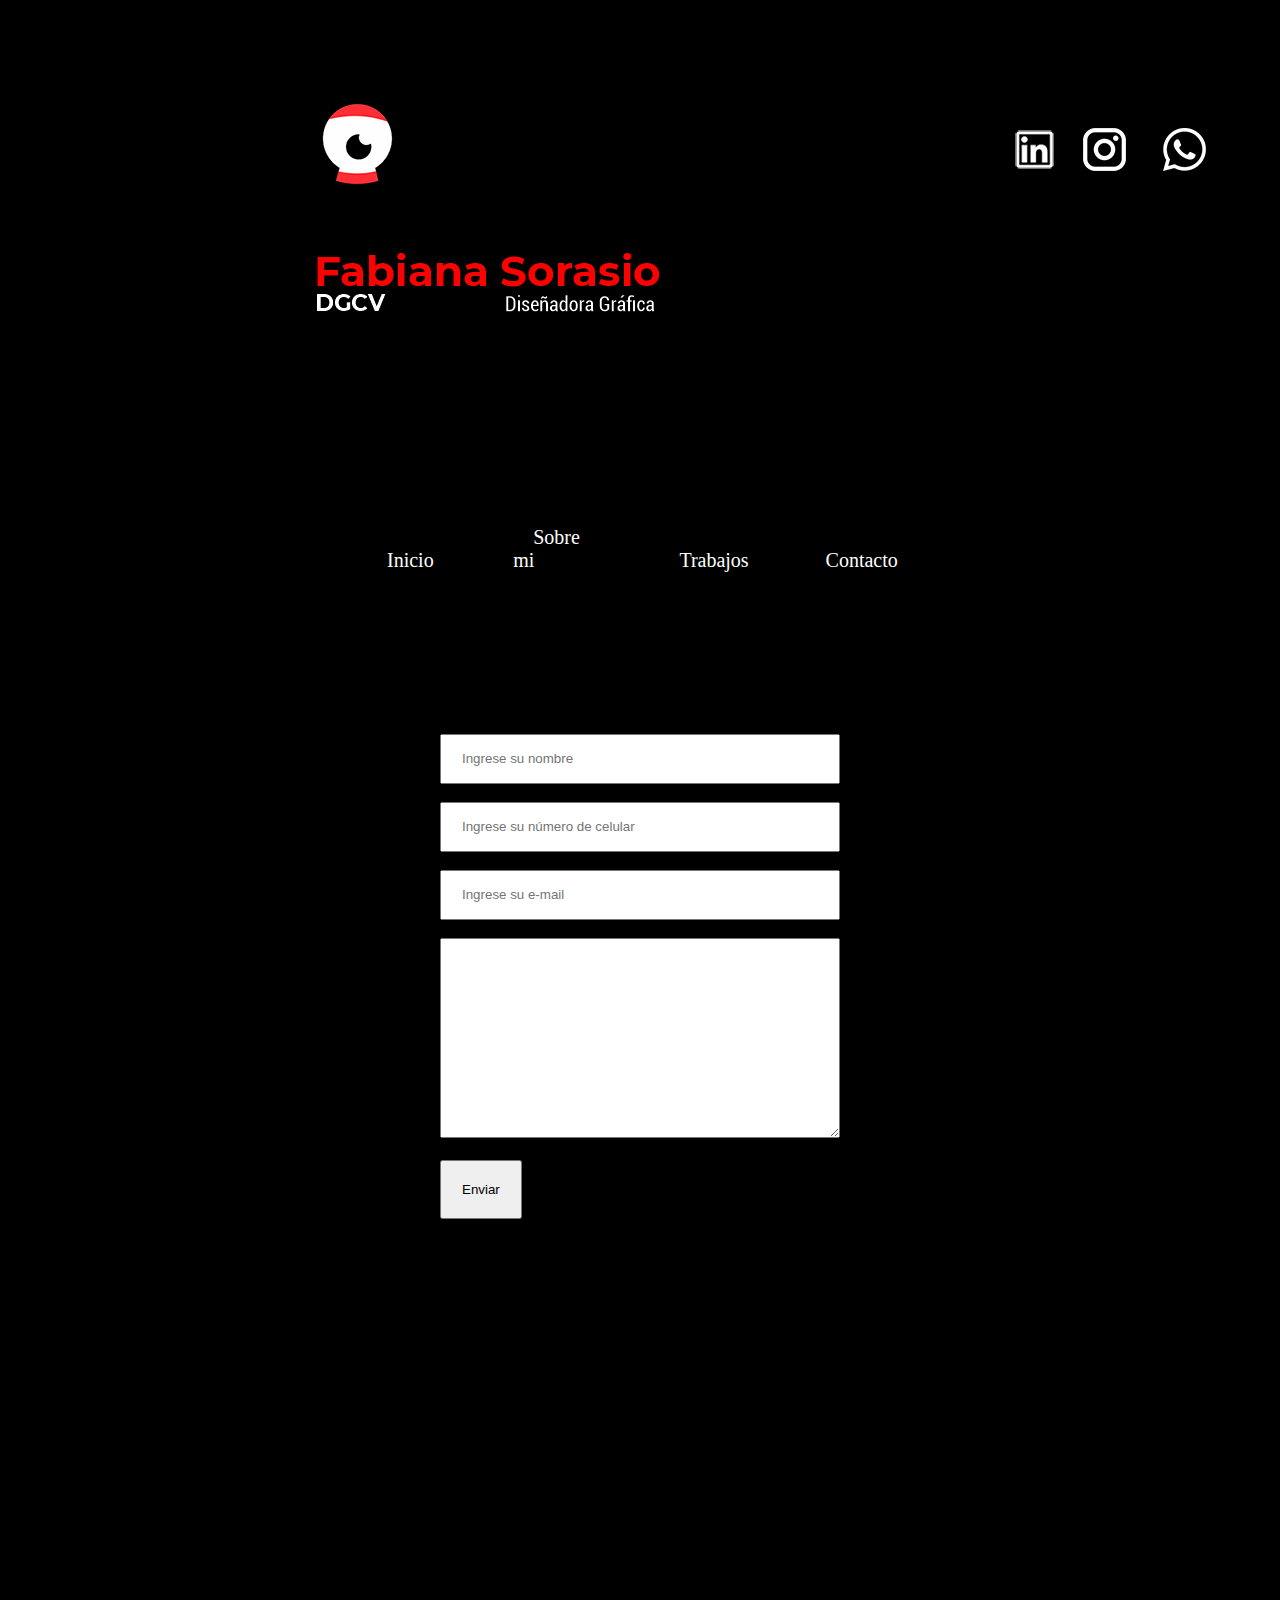
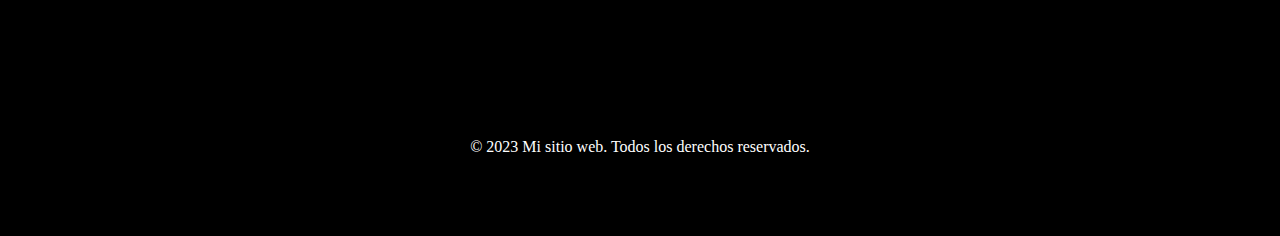
==== contactame.html @ a24e716a "Estoy registrando mi index.html" ====
<!DOCTYPE html>
<html lang="en">
<head>
    <meta charset="UTF-8">
    <meta http-equiv="X-UA-Compatible" content="IE=edge">
    <meta name="viewport" content="width=device-width, initial-scale=1.0">
    <title>Contactame</title>
    <link rel="stylesheet" href="styless.css"/>
</head>
<body>
    <header>
       <img src="images/Iso.png" alt="Isologotipo" style="float: left;">
       
       <div 
       class="nombredg">
       <img src="images/Nombre solo.png" alt="nombredg" style="display: block; margin: 0 auto;">
       </div>
   
       <div class="ContRRSS">
       <div class="caja_wt"> 
           <a href="https://wa.link/hqs57b/"> <img src="images/WhatsApp.png" alt="WhatsApp"> </a>
       </div>
       
       <div class="caja_ig"> 
           <a href="https://www.instagram.com/fsorasiodgcv/">  <img src="images/Instagram.png" alt="Instagram"> </a>
       </div>
     
         <div class="caja_lk"> 
           <a href="https://www.linkedin.com/in/fabiana-sorasio/">  <img src="images/LinkedIn.png" alt="Linkedin"> </a>
       </div>
       </div>
   
       <br>
       <br>
       <br>
    
      <div class="navContainer">
         <nav>
             <ul>
                 <li><a href="index.html">Inicio</a></li>
                 <li><a href="quien soy.html">Sobre mi</a></li>
                 <li><a href="portfolio.html">Trabajos</a></li>
                 <li><a href="contactame.html">Contacto</a></li>
             </ul>
         </nav>
      </div>
      
     </header>

<main>
    <div class="formulario">
    <form action="Gracias por tu consulta.html" method="POST" enctype="application/x-www-form-urlencoded"> 
    <input type="text" name="nombres" id= "nombre" placeholder= "Ingrese su nombre" required>
    <br>
    <br> 
    <input type="tel" name="celular" id="celular" placeholder="Ingrese su número de celular" required>
    <br>
    <br>
     <input type="email" name="email" id="email" placeholder="Ingrese su e-mail" required>
     <br>
     <br> 
     <textarea id="consulta" name="consulta" placeholder="Ingrese su consulta" required>
    </textarea>
     </textarea>
     <br>
     <br> 
     <button type="submit">Enviar
     </button> 
    <font> <source><link rel="preconnect" href="https://fonts.googleapis.com">
        <link rel="preconnect" href="https://fonts.gstatic.com" crossorigin>
        <link href="https://fonts.googleapis.com/css2?family=Montserrat:wght@500&display=swap" rel="stylesheet">
    </font>
    </form>
    </div>
    
</main>
<br>
<br>
<br>
<br>
<br>
<br>
<br> 
<br>
<br>
<br>
<br>
<br>
<br>
<br>
<footer> 
    <p>© 2023 Mi sitio web. Todos los derechos reservados.
    </p> 
</footer>


</body>
</html>
---- styless.css ----
*{margin: 0;
padding:0;
box-sizing: border-box;
}

body {width: 65%;
margin:auto;
}

.navContainer {
width: 100%;
height: 20px;
font-size: 20px;
text-decoration: none;
display: block flex;
}

li {
display: inline-block;
margin: 0 10px;
width: 20%;
height: 20px;
justify-content: center;
align-items: center;
} 

h1{
text-align: center;
}

body{
background-color:rgb(0, 0, 0);
}

nav a{
color: white;
}

/* ul { */
    /* display: inline-flex; */
    /* list-style: lower-roman; */
    /* margin: 10px; */
    /* padding: 0; */
  /* } */
/*  */
  
/* li { */
    /* display: inline-block; */
    /* margin: 0 auto; */
  /* } */
/*  */
/* .navContainer{ height: 100%; */
                /* display: flex;  */
                /* justify-content: center ;  */
                /* align-items: center; */
  /* } */
/*  */
a {
text-decoration: none;
}

*{color: white;}

main h1{
font-family: 'Montserrat', sans-serif;
}

.nombredg {
  style="padding-top: 50px";
}

*{
padding: 20px; 
}

.formulario { display: flex; justify-content: center; align-items: center; height: 100vh; text-decoration: black;
}

.caja_wt{
  height: 30px;
  width: 30px;
  position:absolute; top: 80px; right: 80px;
}
.caja_ig{
  height: 30px;
  width: 30px;
  position: absolute; top: 80px; right: 160px;
}
.caja_lk{
  height: 30px;
  width: 30px;
  position: absolute; top: 80px; right: 230px;
}

p{
  text-align: center;
}

.formulario button{ color: black; font-style: bold;
}

.formulario textarea{
width: 100%;
height: 200px;
}

.formulario input{
  width: 400px;
  height: 50px;
}

.iso{
  width: 30%;
}

.nombredg {
  width: 30%;
}

@media (min-width:320px) {

  .iso{ width:50%;
  padding: 5 px}

  .nombredg{ width:50;
    padding: 5 px}

  .isologotipo div{
  display: flex;
  flex-flow: row wrap;
  gap: 5px;
  justify-content: space-between;
  align-items: center;
  padding: 5px;
  }
  
  .ContRRSS div{
    display: flex;
    flex-flow: row wrap;
    gap: 10px;
    justify-content: center;
    align-items: center;
    padding: 5px;
    }
  
  
  .navContainer div{
  width: 50%;
  display: flex;
  flex-flow: column wrap;
  gap: 10px;
  justify-content: flex-end;
  align-items: center;

    }
  }


@media (min-width:480px) {

  .isologotipo div{
  display: flex;
  flex-flow: row wrap;
  gap: 5px;
  justify-content: space-between;
  align-items: center;
  padding: 5px;
  }
  
  .ContRRSS div{
  display: flex;
  flex-flow: row wrap;
  gap: 10px;
  justify-content: center;
  align-items: center;
  padding: 5px;
  }
  
  
  .navContainer div{
  width: 50%;
  display: flex;
  flex-flow: column wrap;
  gap: 10px;
  justify-content: flex-end;
  align-items: center;
  }
  }
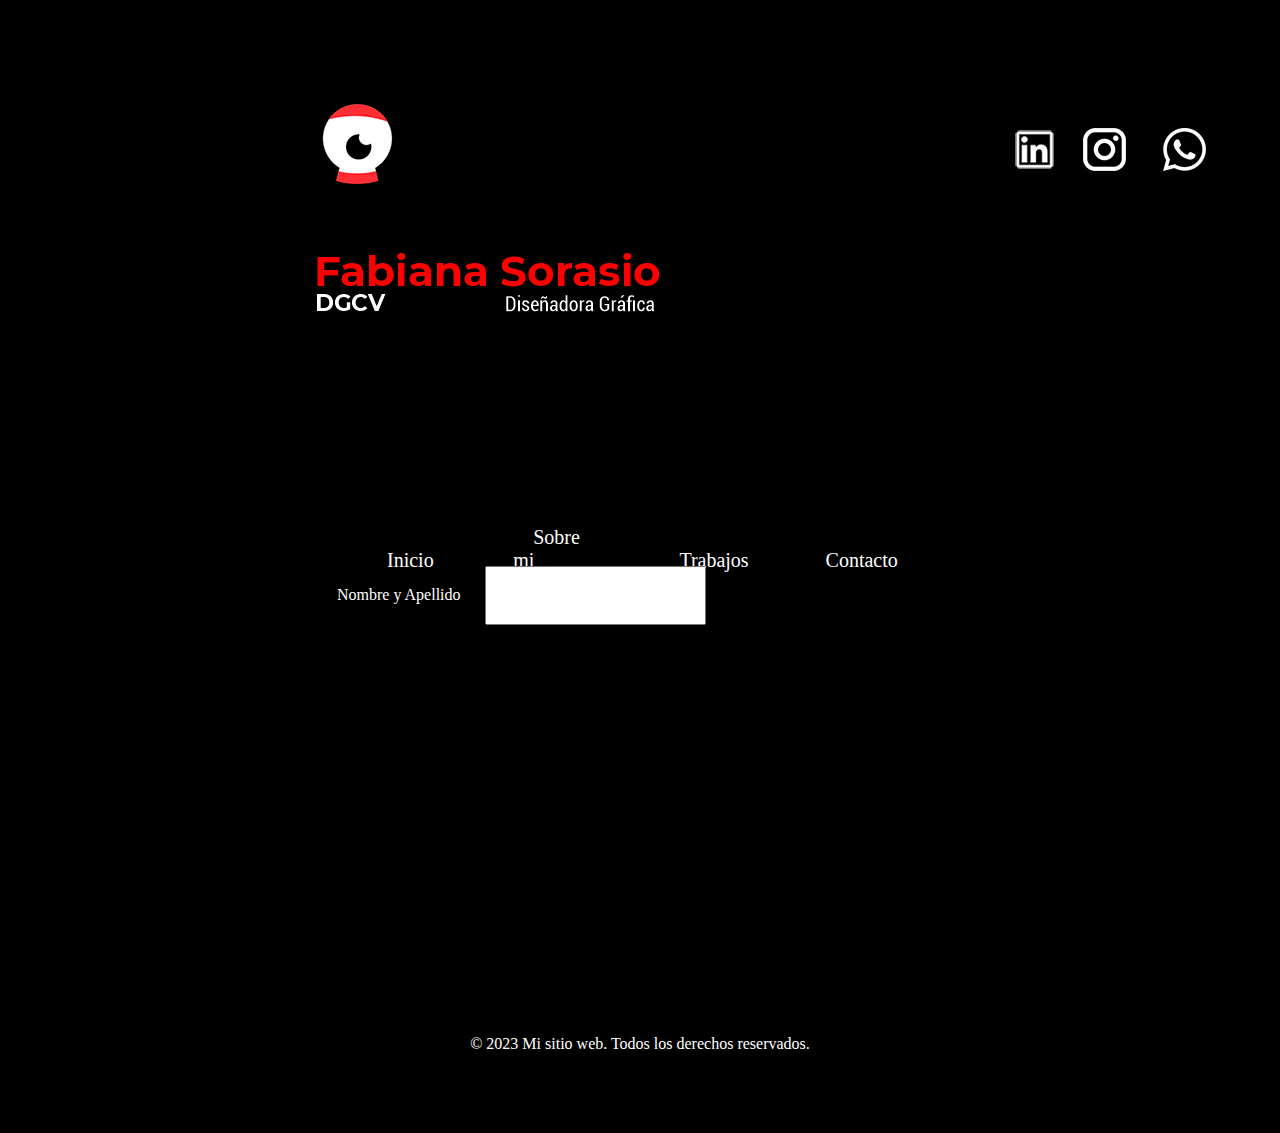
==== commit 18a6710a: "cambios en el formulario de contacto" ====
--- a/contactame.html
+++ b/contactame.html
@@ -5,6 +5,8 @@
     <meta http-equiv="X-UA-Compatible" content="IE=edge">
     <meta name="viewport" content="width=device-width, initial-scale=1.0">
     <title>Contactame</title>
+    <link href="https://cdn.jsdelivr.net/npm/bootstrap@5.0.2/dist/css/bootstrap.min.css" rel="stylesheet" integrity="sha384-EVSTQN3/azprG1Anm3QDgpJLIm9Nao0Yz1ztcQTwFspd3yD65VohhpuuCOmLASjC" crossorigin="anonymous">
+    <script src="https://cdn.jsdelivr.net/npm/bootstrap@5.0.2/dist/js/bootstrap.bundle.min.js" integrity="sha384-MrcW6ZMFYlzcLA8Nl+NtUVF0sA7MsXsP1UyJoMp4YLEuNSfAP+JcXn/tWtIaxVXM" crossorigin="anonymous"></script>
     <link rel="stylesheet" href="styless.css"/>
 </head>
 <body>
@@ -48,24 +50,14 @@
      </header>
 
 <main>
-    <div class="formulario">
+    <form>
+    <div class="nombre">
     <form action="Gracias por tu consulta.html" method="POST" enctype="application/x-www-form-urlencoded"> 
-    <input type="text" name="nombres" id= "nombre" placeholder= "Ingrese su nombre" required>
-    <br>
-    <br> 
-    <input type="tel" name="celular" id="celular" placeholder="Ingrese su número de celular" required>
-    <br>
-    <br>
-     <input type="email" name="email" id="email" placeholder="Ingrese su e-mail" required>
-     <br>
-     <br> 
-     <textarea id="consulta" name="consulta" placeholder="Ingrese su consulta" required>
-    </textarea>
-     </textarea>
-     <br>
-     <br> 
-     <button type="submit">Enviar
-     </button> 
+    <label for="exampleInputEmail1" class="form-label">Nombre y Apellido</label>
+    <input type="nombres" class="form-control" id="nombre" aria-describedby="Nombre y Apellido">
+    <div id="emailHelp" class="form-text"></div>
+    </form>
+
     <font> <source><link rel="preconnect" href="https://fonts.googleapis.com">
         <link rel="preconnect" href="https://fonts.gstatic.com" crossorigin>
         <link href="https://fonts.googleapis.com/css2?family=Montserrat:wght@500&display=swap" rel="stylesheet">
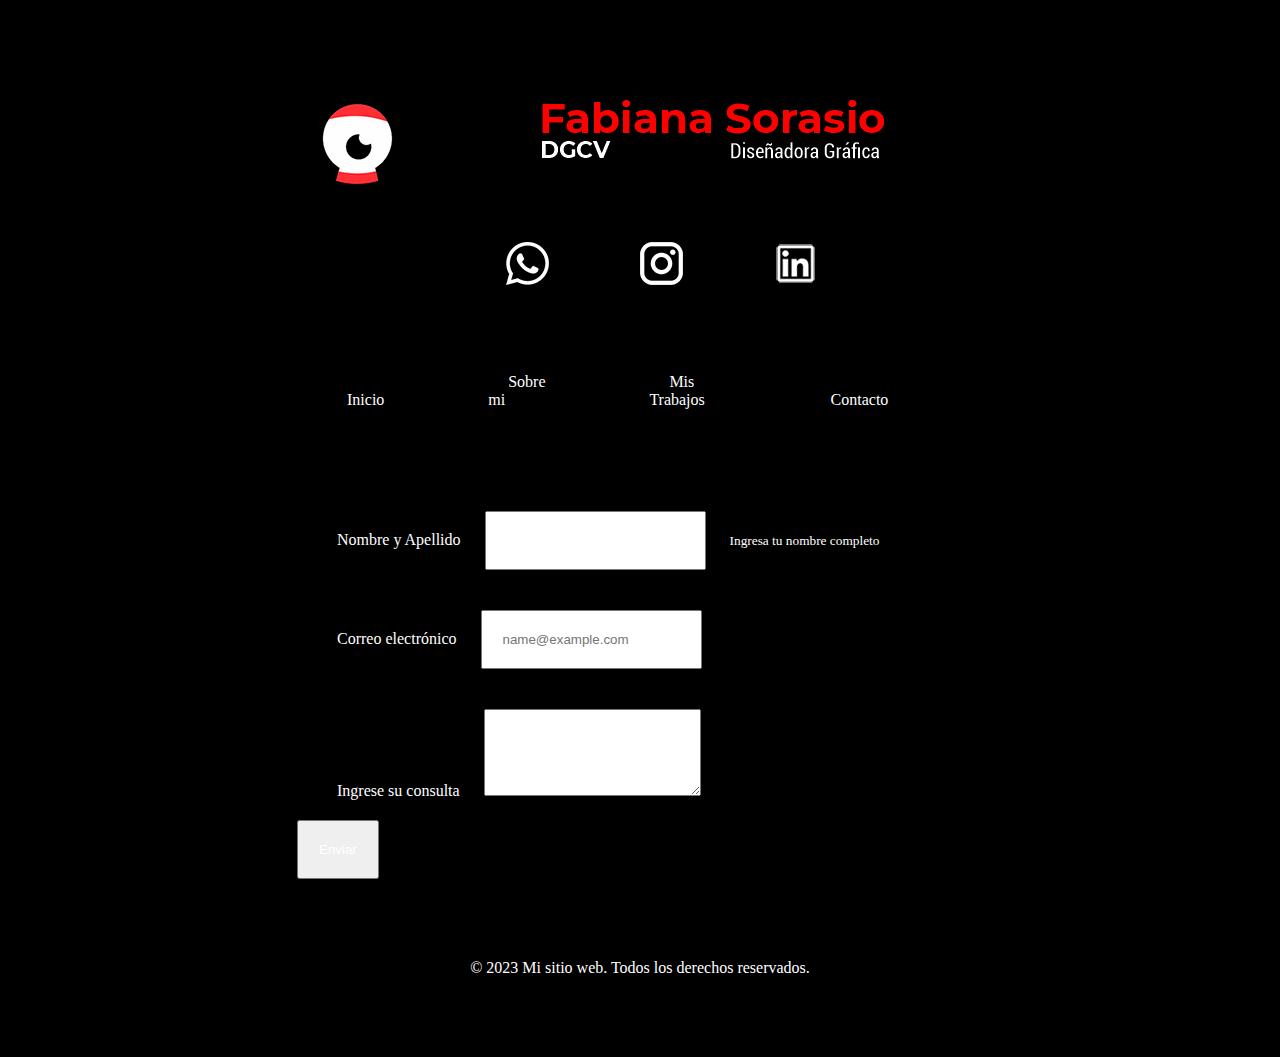
==== commit 70a2a6cf: "Hice cambios de la corrección primer preeentrega y analizo cambios en css: flex box en nav de redes " ====
--- a/contactame.html
+++ b/contactame.html
@@ -4,87 +4,71 @@
     <meta charset="UTF-8">
     <meta http-equiv="X-UA-Compatible" content="IE=edge">
     <meta name="viewport" content="width=device-width, initial-scale=1.0">
-    <title>Contactame</title>
+    <title>Contacto</title>
+    <link rel="preconnect" href="https://fonts.googleapis.com">
+    <link rel="preconnect" href="https://fonts.gstatic.com" crossorigin>
+    <link href="https://fonts.googleapis.com/css2?family=Montserrat:wght@500&display=swap" rel="stylesheet">
     <link href="https://cdn.jsdelivr.net/npm/bootstrap@5.0.2/dist/css/bootstrap.min.css" rel="stylesheet" integrity="sha384-EVSTQN3/azprG1Anm3QDgpJLIm9Nao0Yz1ztcQTwFspd3yD65VohhpuuCOmLASjC" crossorigin="anonymous">
     <script src="https://cdn.jsdelivr.net/npm/bootstrap@5.0.2/dist/js/bootstrap.bundle.min.js" integrity="sha384-MrcW6ZMFYlzcLA8Nl+NtUVF0sA7MsXsP1UyJoMp4YLEuNSfAP+JcXn/tWtIaxVXM" crossorigin="anonymous"></script>
     <link rel="stylesheet" href="styless.css"/>
 </head>
 <body>
     <header>
-       <img src="images/Iso.png" alt="Isologotipo" style="float: left;">
-       
-       <div 
-       class="nombredg">
-       <img src="images/Nombre solo.png" alt="nombredg" style="display: block; margin: 0 auto;">
-       </div>
-   
-       <div class="ContRRSS">
-       <div class="caja_wt"> 
-           <a href="https://wa.link/hqs57b/"> <img src="images/WhatsApp.png" alt="WhatsApp"> </a>
-       </div>
-       
-       <div class="caja_ig"> 
-           <a href="https://www.instagram.com/fsorasiodgcv/">  <img src="images/Instagram.png" alt="Instagram"> </a>
-       </div>
-     
-         <div class="caja_lk"> 
-           <a href="https://www.linkedin.com/in/fabiana-sorasio/">  <img src="images/LinkedIn.png" alt="Linkedin"> </a>
-       </div>
-       </div>
-   
-       <br>
-       <br>
-       <br>
+        <img src="images/Iso.png" alt="Isologotipo" style="float: left;"> 
+        <div class="nombredg">
+            <img src="images/Nombre solo.png" alt="nombredg" style="display: block; margin: 0 auto;">
+        </div>
+        <aside>
+        <nav="redes-sociales">
+            <a href="https://wa.link/hqs57b/"> <img src="images/WhatsApp.png" alt="WhatsApp"> </a>
+            <a href="https://www.instagram.com/fsorasiodgcv/">  <img src="images/Instagram.png" alt="Instagram"> </a>
+            <a href="https://www.linkedin.com/in/fabiana-sorasio/">  <img src="images/LinkedIn.png" alt="Linkedin"> </a>
+        </nav>
+        </aside>
+    <!-- <nav class="menu-principal">
+        <ul>
+            <li><a href="index.html">Inicio</a></li>
+            <li><a href="quien soy.html">Sobre mi</a></li>
+            <li><a href="portfolio.html">Trabajos</a></li>
+            <li><a href="contactame.html">Contacto</a></li>
+        </ul>
+    </nav> -->
     
-      <div class="navContainer">
-         <nav>
-             <ul>
-                 <li><a href="index.html">Inicio</a></li>
-                 <li><a href="quien soy.html">Sobre mi</a></li>
-                 <li><a href="portfolio.html">Trabajos</a></li>
-                 <li><a href="contactame.html">Contacto</a></li>
-             </ul>
-         </nav>
-      </div>
-      
-     </header>
-
-<main>
-    <form>
-    <div class="nombre">
-    <form action="Gracias por tu consulta.html" method="POST" enctype="application/x-www-form-urlencoded"> 
-    <label for="exampleInputEmail1" class="form-label">Nombre y Apellido</label>
-    <input type="nombres" class="form-control" id="nombre" aria-describedby="Nombre y Apellido">
-    <div id="emailHelp" class="form-text"></div>
+    <ul class="nav justify-content-center">
+        <li class="Inicio">
+          <a class="nav-link" href="index.html">Inicio</a>
+        </li>
+        <li class="Sobre mi">
+          <a class="nav-link" href="quien soy.html">Sobre mi</a>
+        </li>
+        <li class="Mis Trabajos">
+          <a class="nav-link" href="portfolio.html">Mis Trabajos</a>
+        </li>
+        <li class="Contacto">
+        <a class="nav-link" href="contactame.html">Contacto</a>
+        </li>
+    </ul>
+    </header>
+    <main>
+    <form action="procesar.php" method="post">
+        <div class="nombre">
+            <label for="nombre" class="form-label">Nombre y Apellido</label>
+            <input type="nombres" class="form-control" id="nombre" name="nombres" aria-describedby="nombre_help">
+            <small id="nombre_help" class="form-text">Ingresa tu nombre completo</small>
+        </div>
+        <div class="correo electrónico">
+            <label for="email" class="form-label">Correo electrónico</label>
+            <input type="email" class="form-control" id="email" name="email" placeholder="name@example.com">
+        </div>
+        <div class="consulta">
+            <label for="consulta" class="form-label">Ingrese su consulta</label>
+            <textarea class="form-control" id="consulta" name="consulta" rows="3"></textarea>
+        </div>
+        <button type="submit" class="btn btn-primary">Enviar</button>
     </form>
-
-    <font> <source><link rel="preconnect" href="https://fonts.googleapis.com">
-        <link rel="preconnect" href="https://fonts.gstatic.com" crossorigin>
-        <link href="https://fonts.googleapis.com/css2?family=Montserrat:wght@500&display=swap" rel="stylesheet">
-    </font>
-    </form>
-    </div>
-    
-</main>
-<br>
-<br>
-<br>
-<br>
-<br>
-<br>
-<br> 
-<br>
-<br>
-<br>
-<br>
-<br>
-<br>
-<br>
-<footer> 
-    <p>© 2023 Mi sitio web. Todos los derechos reservados.
-    </p> 
-</footer>
-
-
+    </main>
+    <footer> 
+    <p>© 2023 Mi sitio web. Todos los derechos reservados.</p> 
+    </footer>
 </body>
 </html>--- a/styless.css
+++ b/styless.css
@@ -7,12 +7,14 @@
 margin:auto;
 }
 
-.navContainer {
+.menu-principal {
 width: 100%;
 height: 20px;
 font-size: 20px;
 text-decoration: none;
-display: block flex;
+display: flex;
+justify-content: center;
+align-self: center;
 }
 
 li {
@@ -32,51 +34,43 @@
 background-color:rgb(0, 0, 0);
 }
 
+.redes-sociales{
+display: flex;
+gap: 10px;
+flex-direction: row;
+flex-wrap: nowrap;
+justify-content: flex-end;
+align-items: flex-end;
+margin-top: 20px;
+}
+
 nav a{
 color: white;
 }
 
-/* ul { */
-    /* display: inline-flex; */
-    /* list-style: lower-roman; */
-    /* margin: 10px; */
-    /* padding: 0; */
-  /* } */
-/*  */
-  
-/* li { */
-    /* display: inline-block; */
-    /* margin: 0 auto; */
-  /* } */
-/*  */
-/* .navContainer{ height: 100%; */
-                /* display: flex;  */
-                /* justify-content: center ;  */
-                /* align-items: center; */
-  /* } */
-/*  */
 a {
 text-decoration: none;
 }
 
-*{color: white;}
+*{
+  color: white;}
 
 main h1{
 font-family: 'Montserrat', sans-serif;
 }
 
-.nombredg {
-  style="padding-top: 50px";
+.nombredg div{
+padding-top: 50px;
 }
 
 *{
 padding: 20px; 
 }
 
-.formulario { display: flex; justify-content: center; align-items: center; height: 100vh; text-decoration: black;
+.formulario { display: flex; justify-content: center; align-items: center; height: 50vh; text-decoration: black;
 }
 
-.caja_wt{
+/* .caja_wt{
   height: 30px;
   width: 30px;
   position:absolute; top: 80px; right: 80px;
@@ -89,8 +83,8 @@
 .caja_lk{
   height: 30px;
   width: 30px;
-  position: absolute; top: 80px; right: 230px;
-}
+  position: absolute; top: 80px; right: 230px; */
+/* } */
 
 p{
   text-align: center;
@@ -105,27 +99,55 @@
 }
 
 .formulario input{
-  width: 400px;
+  width: 200px;
   height: 50px;
 }
 
-.iso{
-  width: 30%;
+@media (max-width:320px) {
+* {
+padding: 5px;
+}
+.nombredg{ 
+width:50%;
+height: 50px;
+}
+.isologotipo{
+display: flex;
+flex-flow: row wrap;
+gap: 5px;
+justify-content: space-between;
+align-items: center;
+padding: 5px;
+}
+.redes-sociales{
+display: flex;
+flex-flow: row wrap;
+gap: 10px;
+justify-content: center;
+align-items: center;
+margin-top: 20px;
+padding: 5px;
+}
+.menu-principal{
+width: 50%;
+display: flex;
+flex-flow: column wrap;
+gap: 10px;
+justify-content: flex-end;
+align-items: center;
+}
+.h1{
+margin-top: 20px;
+}
+.aside{
+  width: 50%;
+  height: auto;
+}
 }
 
-.nombredg {
-  width: 30%;
-}
+@media (min-width:480px) {
 
-@media (min-width:320px) {
-
-  .iso{ width:50%;
-  padding: 5 px}
-
-  .nombredg{ width:50;
-    padding: 5 px}
-
-  .isologotipo div{
+  .isologotipo{
   display: flex;
   flex-flow: row wrap;
   gap: 5px;
@@ -134,40 +156,7 @@
   padding: 5px;
   }
   
-  .ContRRSS div{
-    display: flex;
-    flex-flow: row wrap;
-    gap: 10px;
-    justify-content: center;
-    align-items: center;
-    padding: 5px;
-    }
-  
-  
-  .navContainer div{
-  width: 50%;
-  display: flex;
-  flex-flow: column wrap;
-  gap: 10px;
-  justify-content: flex-end;
-  align-items: center;
-
-    }
-  }
-
-
-@media (min-width:480px) {
-
-  .isologotipo div{
-  display: flex;
-  flex-flow: row wrap;
-  gap: 5px;
-  justify-content: space-between;
-  align-items: center;
-  padding: 5px;
-  }
-  
-  .ContRRSS div{
+  .redes-sociales{
   display: flex;
   flex-flow: row wrap;
   gap: 10px;
@@ -177,7 +166,7 @@
   }
   
   
-  .navContainer div{
+  .menu-principal {
   width: 50%;
   display: flex;
   flex-flow: column wrap;
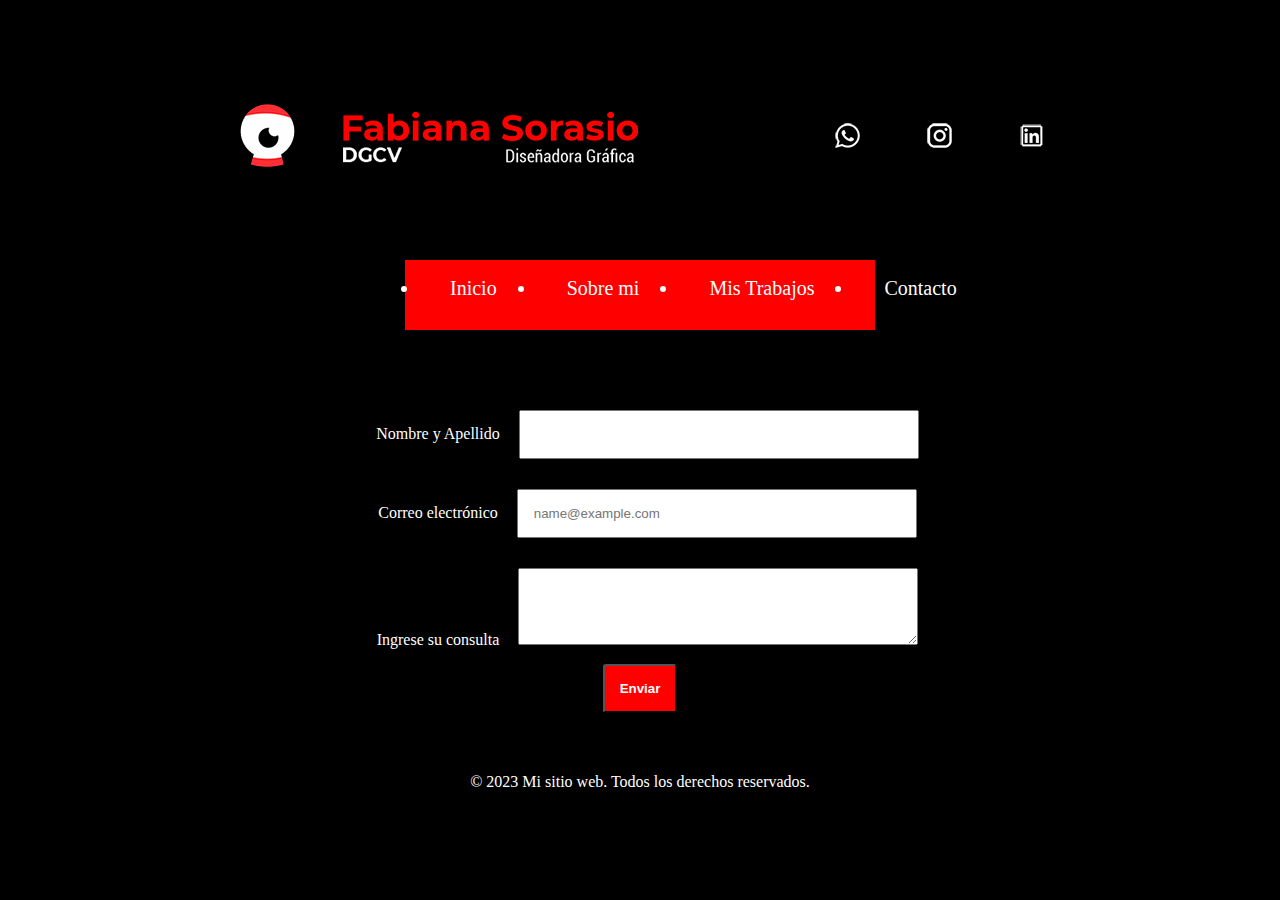
==== commit 82357da5: "cambios integrales en el index y demas paginas, falta tema responsive" ====
--- a/contactame.html
+++ b/contactame.html
@@ -14,47 +14,38 @@
 </head>
 <body>
     <header>
-        <img src="images/Iso.png" alt="Isologotipo" style="float: left;"> 
-        <div class="nombredg">
-            <img src="images/Nombre solo.png" alt="nombredg" style="display: block; margin: 0 auto;">
+        <div class="isologotipo">
+            <img src="images/Iso.png" alt="Isologotipo" style="float: left;"> 
         </div>
         <aside>
-        <nav="redes-sociales">
-            <a href="https://wa.link/hqs57b/"> <img src="images/WhatsApp.png" alt="WhatsApp"> </a>
-            <a href="https://www.instagram.com/fsorasiodgcv/">  <img src="images/Instagram.png" alt="Instagram"> </a>
-            <a href="https://www.linkedin.com/in/fabiana-sorasio/">  <img src="images/LinkedIn.png" alt="Linkedin"> </a>
-        </nav>
+            <nav="redes-sociales">
+                <a href="https://wa.link/hqs57b/"> <img src="images/WhatsApp.png" alt="WhatsApp"> </a>
+                <a href="https://www.instagram.com/fsorasiodgcv/">  <img src="images/Instagram.png" alt="Instagram"> </a>
+                <a href="https://www.linkedin.com/in/fabiana-sorasio/">  <img src="images/LinkedIn.png" alt="Linkedin"> </a>
+            </nav>
         </aside>
-    <!-- <nav class="menu-principal">
-        <ul>
-            <li><a href="index.html">Inicio</a></li>
-            <li><a href="quien soy.html">Sobre mi</a></li>
-            <li><a href="portfolio.html">Trabajos</a></li>
-            <li><a href="contactame.html">Contacto</a></li>
+    
+        <ul class="menu-principal">
+            <li class="Inicio">
+            <a class="nav-link" href="index.html">Inicio</a>
+            </li>
+            <li class="Sobre mi">
+            <a class="nav-link" href="quien soy.html">Sobre mi</a>
+            </li>
+            <li class="Mis Trabajos">
+            <a class="nav-link" href="portfolio.html">Mis Trabajos</a>
+            </li>
+            <li class="Contacto">
+            <a class="nav-link" href="contactame.html">Contacto</a>
+            </li>
         </ul>
-    </nav> -->
-    
-    <ul class="nav justify-content-center">
-        <li class="Inicio">
-          <a class="nav-link" href="index.html">Inicio</a>
-        </li>
-        <li class="Sobre mi">
-          <a class="nav-link" href="quien soy.html">Sobre mi</a>
-        </li>
-        <li class="Mis Trabajos">
-          <a class="nav-link" href="portfolio.html">Mis Trabajos</a>
-        </li>
-        <li class="Contacto">
-        <a class="nav-link" href="contactame.html">Contacto</a>
-        </li>
-    </ul>
     </header>
     <main>
-    <form action="procesar.php" method="post">
+        <form action="procesar.php" method="post">
         <div class="nombre">
             <label for="nombre" class="form-label">Nombre y Apellido</label>
             <input type="nombres" class="form-control" id="nombre" name="nombres" aria-describedby="nombre_help">
-            <small id="nombre_help" class="form-text">Ingresa tu nombre completo</small>
+            <!-- <small id="nombre_help" class="form-text">Ingresa tu nombre completo</small> -->
         </div>
         <div class="correo electrónico">
             <label for="email" class="form-label">Correo electrónico</label>
@@ -64,11 +55,11 @@
             <label for="consulta" class="form-label">Ingrese su consulta</label>
             <textarea class="form-control" id="consulta" name="consulta" rows="3"></textarea>
         </div>
-        <button type="submit" class="btn btn-primary">Enviar</button>
-    </form>
+        <button type="submit" class="boton-enviar">Enviar</button>
+        </form>
     </main>
     <footer> 
-    <p>© 2023 Mi sitio web. Todos los derechos reservados.</p> 
+        <p>© 2023 Mi sitio web. Todos los derechos reservados.</p> 
     </footer>
 </body>
 </html>--- a/styless.css
+++ b/styless.css
@@ -3,27 +3,67 @@
 box-sizing: border-box;
 }
 
-body {width: 65%;
+header {
+  width: 100%;
+  height: auto;
+  display: flex;
+  flex-direction: row;
+  flex-wrap: wrap;
+  justify-content: space-around;
+  align-items: center;
+  gap: 50px;
+  margin-top: 20px;
+}
+
+.redes-sociales {
+  display: flex;
+  justify-content: space-between;
+  align-items: flex-end;
+  margin-right: 15px;
+  gap: 5px;
+}
+
+body {width: 80%;
 margin:auto;
 }
 
+main {
+  margin-top: 20px;
+}
+
 .menu-principal {
+width: 3000px;
+height: 70px;
+font-size: 20px;
+text-decoration: none;
+display: flex;
+flex-wrap: nowrap;
+justify-content: center;
+align-items: center;
+color: white;
+background-color: red;
+}
+
+.menu-principal a{
 width: 100%;
 height: 20px;
 font-size: 20px;
 text-decoration: none;
-display: flex;
-justify-content: center;
-align-self: center;
-}
-
-li {
-display: inline-block;
-margin: 0 10px;
-width: 20%;
-height: 20px;
-justify-content: center;
-align-items: center;
+color: white;
+}
+  
+
+.redes-sociales{
+display: flex;
+gap: 5px;
+margin-top: 20px;
+margin-right: 20px;
+width: 100%;
+height: 30px;
+flex-direction: row;
+flex-wrap: nowrap;
+justify-content: space-around;
+align-items: flex-end;
 } 
 
 h1{
@@ -34,73 +74,64 @@
 background-color:rgb(0, 0, 0);
 }
 
-.redes-sociales{
-display: flex;
-gap: 10px;
-flex-direction: row;
-flex-wrap: nowrap;
-justify-content: flex-end;
-align-items: flex-end;
-margin-top: 20px;
-}
-
-nav a{
-color: white;
-}
-
 a {
 text-decoration: none;
 }
 
 *{
-  color: white;}
+  color: white;
+}
 
 main h1{
 font-family: 'Montserrat', sans-serif;
-}
-
-.nombredg div{
-padding-top: 50px;
-}
+font-size: 30px;
+font-weight: bold;
+}
+
+main h2{
+  font-family: 'Montserrat', sans-serif;
+  font-size: 20px;
+  font-weight: lighter;
+  text-align: center;
+  text-decoration: solid;
+  }
 
 *{
-padding: 20px; 
-}
-
-.formulario { display: flex; justify-content: center; align-items: center; height: 50vh; text-decoration: black;
-}
-
-/* .caja_wt{
-  height: 30px;
-  width: 30px;
-  position:absolute; top: 80px; right: 80px;
-}
-.caja_ig{
-  height: 30px;
-  width: 30px;
-  position: absolute; top: 80px; right: 160px;
-}
-.caja_lk{
-  height: 30px;
-  width: 30px;
-  position: absolute; top: 80px; right: 230px; */
-/* } */
+padding: 15px; 
+}
 
 p{
-  text-align: center;
-}
-
-.formulario button{ color: black; font-style: bold;
-}
-
-.formulario textarea{
-width: 100%;
-height: 200px;
-}
-
-.formulario input{
-  width: 200px;
-  height: 50px;
+text-align: center;
+}
+
+form {
+  margin: 0 auto;
+  width: 100%;
+  height: auto;
+  display: flex;
+  flex-direction: column;
+  align-items: center;
+}
+
+.form-control {
+  width: 400px;
+  height: auto;
+}
+
+.form-label {
+  width: 400px;
+  height: auto;
+}
+
+.boton-enviar {
+background-color: red;
+border-radius: 5%;
+font-weight: bold;
+}
+
+.trabajos-uno-eventos li img {
+  display: block;
+  margin: 0 auto;
 }
 
 @media (max-width:320px) {
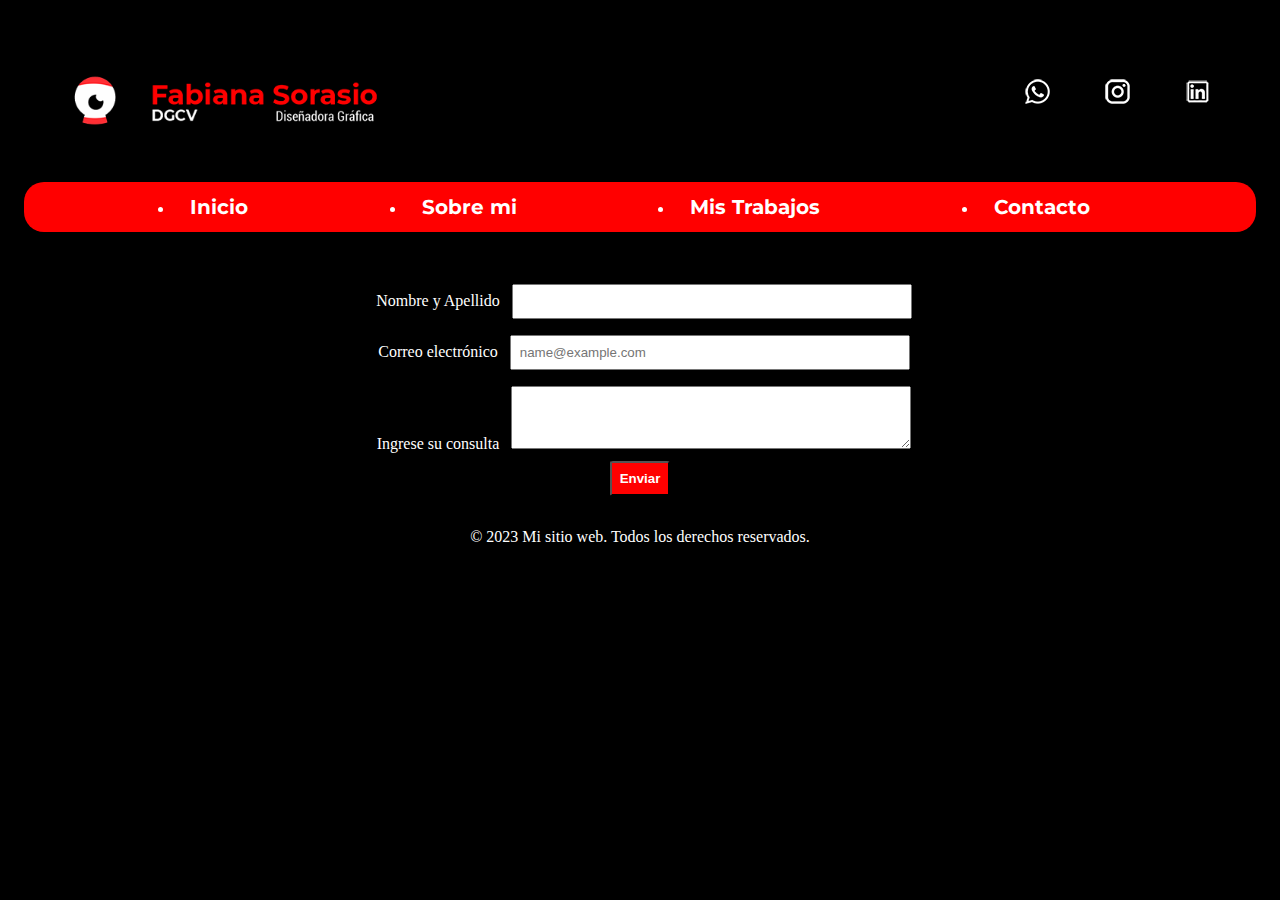
==== commit 70f94b6f: "nuevos cambios, falta responsive que lo deje plateado como boostrap en el html" ====
--- a/contactame.html
+++ b/contactame.html
@@ -13,35 +13,34 @@
     <link rel="stylesheet" href="styless.css"/>
 </head>
 <body>
-    <header>
-        <div class="isologotipo">
-            <img src="images/Iso.png" alt="Isologotipo" style="float: left;"> 
-        </div>
-        <aside>
-            <nav="redes-sociales">
-                <a href="https://wa.link/hqs57b/"> <img src="images/WhatsApp.png" alt="WhatsApp"> </a>
-                <a href="https://www.instagram.com/fsorasiodgcv/">  <img src="images/Instagram.png" alt="Instagram"> </a>
-                <a href="https://www.linkedin.com/in/fabiana-sorasio/">  <img src="images/LinkedIn.png" alt="Linkedin"> </a>
-            </nav>
-        </aside>
-    
-        <ul class="menu-principal">
-            <li class="Inicio">
+<header class="margen-superior">
+    <div class="isologotipo">
+        <img src="images/Iso.png" alt="Isologotipo" width="70%"> 
+    </div>
+    <aside class="redes-sociales">
+        <a href="https://wa.link/hqs57b/"> <img src="images/WhatsApp.png" alt="WhatsApp"> </a>
+        <a href="https://www.instagram.com/fsorasiodgcv/">  <img src="images/Instagram.png" alt="Instagram"> </a>
+        <a href="https://www.linkedin.com/in/fabiana-sorasio/">  <img src="images/LinkedIn.png" alt="Linkedin"> </a>
+    </aside>
+</header>
+<nav>
+    <ul class="nav menu-principal">
+        <li class="Inicio">
             <a class="nav-link" href="index.html">Inicio</a>
-            </li>
-            <li class="Sobre mi">
+        </li>
+        <li class="Sobre mi">
             <a class="nav-link" href="quien soy.html">Sobre mi</a>
-            </li>
-            <li class="Mis Trabajos">
+        </li>
+        <li class="Mis Trabajos">
             <a class="nav-link" href="portfolio.html">Mis Trabajos</a>
-            </li>
-            <li class="Contacto">
+        </li>
+        <li class="Contacto">
             <a class="nav-link" href="contactame.html">Contacto</a>
-            </li>
-        </ul>
-    </header>
-    <main>
-        <form action="procesar.php" method="post">
+        </li>
+    </ul>
+</nav> 
+<main>
+    <form action="procesar.php" method="post">
         <div class="nombre">
             <label for="nombre" class="form-label">Nombre y Apellido</label>
             <input type="nombres" class="form-control" id="nombre" name="nombres" aria-describedby="nombre_help">
@@ -56,10 +55,10 @@
             <textarea class="form-control" id="consulta" name="consulta" rows="3"></textarea>
         </div>
         <button type="submit" class="boton-enviar">Enviar</button>
-        </form>
-    </main>
-    <footer> 
-        <p>© 2023 Mi sitio web. Todos los derechos reservados.</p> 
-    </footer>
+    </form>
+</main>
+<footer> 
+    <p>© 2023 Mi sitio web. Todos los derechos reservados.</p> 
+</footer>
 </body>
 </html>--- a/styless.css
+++ b/styless.css
@@ -1,68 +1,77 @@
-*{margin: 0;
-padding:0;
+*{
+margin: 0;
+padding: 0;
 box-sizing: border-box;
+color: white;
+padding: 8px;
 }
 
-header {
-  width: 100%;
-  height: auto;
-  display: flex;
-  flex-direction: row;
-  flex-wrap: wrap;
-  justify-content: space-around;
-  align-items: center;
-  gap: 50px;
-  margin-top: 20px;
+body {
+width: 100%;
+margin: auto;
+background-color:rgb(0, 0, 0)
 }
 
-.redes-sociales {
-  display: flex;
-  justify-content: space-between;
-  align-items: flex-end;
-  margin-right: 15px;
-  gap: 5px;
+.isologotipo {
+width: 100%;
 }
 
-body {width: 80%;
-margin:auto;
+.margen-superior {
+height: 20px;
+display: flex;
+flex-direction: row;
+flex-wrap: nowrap;
+justify-content: space-evenly;
+align-items: center;
+gap: 50px;
+margin-top: 80px;
+margin-bottom: 20px; 
+padding-bottom: 50px;
+}
+
+
+.redes-sociales {
+display: flex;
+justify-content: flex-end;
+align-items: center;
+gap: 5px;
 }
 
 main {
-  margin-top: 20px;
+margin-top: 20px;
 }
 
 .menu-principal {
-width: 3000px;
-height: 70px;
-font-size: 20px;
-text-decoration: none;
+height: 50px;
 display: flex;
-flex-wrap: nowrap;
-justify-content: center;
+justify-content: space-evenly;
 align-items: center;
-color: white;
 background-color: red;
+border-radius: 20px;
+align-content: flex-end;
 }
 
 .menu-principal a{
-width: 100%;
 height: 20px;
 font-size: 20px;
 text-decoration: none;
 color: white;
+font-family: 'Montserrat', sans-serif;
+font-size: 20px;
+font-weight: bold;
 }
-  
 
-.redes-sociales{
+
+.redes-sociales {
 display: flex;
-gap: 5px;
-margin-top: 20px;
+gap: 20px;
+margin: auto;
 margin-right: 20px;
 width: 100%;
 height: 30px;
 flex-direction: row;
 flex-wrap: nowrap;
-justify-content: space-around;
+justify-content: flex-end;
 align-items: flex-end;
 } 
 
@@ -70,16 +79,8 @@
 text-align: center;
 }
 
-body{
-background-color:rgb(0, 0, 0);
-}
-
 a {
 text-decoration: none;
-}
-
-*{
-  color: white;
 }
 
 main h1{
@@ -89,15 +90,21 @@
 }
 
 main h2{
-  font-family: 'Montserrat', sans-serif;
-  font-size: 20px;
-  font-weight: lighter;
-  text-align: center;
-  text-decoration: solid;
-  }
+font-family: 'Montserrat', sans-serif;
+font-size: 20px;
+font-weight: lighter;
+text-align: center;
+text-decoration: solid;
+}
 
-*{
-padding: 15px; 
+main h3{
+font-family: 'Montserrat', sans-serif;
+font-size: 10px;
+font-weight: lighter;
+text-align: center;
+text-decoration: solid;
+margin-top: 100px;
+text-align: center;
 }
 
 p{
@@ -105,22 +112,22 @@
 }
 
 form {
-  margin: 0 auto;
-  width: 100%;
-  height: auto;
-  display: flex;
-  flex-direction: column;
-  align-items: center;
+margin: 0 auto;
+width: 100%;
+height: auto;
+display: flex;
+flex-direction: column;
+align-items: center;
 }
 
 .form-control {
-  width: 400px;
-  height: auto;
+width: 400px;
+height: auto;
 }
 
 .form-label {
-  width: 400px;
-  height: auto;
+width: 400px;
+height: auto;
 }
 
 .boton-enviar {
@@ -129,84 +136,12 @@
 font-weight: bold;
 }
 
-.trabajos-uno-eventos li img {
-  display: block;
-  margin: 0 auto;
-}
-
-@media (max-width:320px) {
-* {
-padding: 5px;
-}
-.nombredg{ 
-width:50%;
-height: 50px;
-}
-.isologotipo{
+ul {
+width: 100%;
 display: flex;
-flex-flow: row wrap;
-gap: 5px;
-justify-content: space-between;
-align-items: center;
-padding: 5px;
-}
-.redes-sociales{
-display: flex;
-flex-flow: row wrap;
-gap: 10px;
+flex-wrap: nowrap;
+flex-direction: row;
 justify-content: center;
 align-items: center;
-margin-top: 20px;
-padding: 5px;
+margin: 0 auto;
 }
-.menu-principal{
-width: 50%;
-display: flex;
-flex-flow: column wrap;
-gap: 10px;
-justify-content: flex-end;
-align-items: center;
-}
-.h1{
-margin-top: 20px;
-}
-.aside{
-  width: 50%;
-  height: auto;
-}
-}
-
-@media (min-width:480px) {
-
-  .isologotipo{
-  display: flex;
-  flex-flow: row wrap;
-  gap: 5px;
-  justify-content: space-between;
-  align-items: center;
-  padding: 5px;
-  }
-  
-  .redes-sociales{
-  display: flex;
-  flex-flow: row wrap;
-  gap: 10px;
-  justify-content: center;
-  align-items: center;
-  padding: 5px;
-  }
-  
-  
-  .menu-principal {
-  width: 50%;
-  display: flex;
-  flex-flow: column wrap;
-  gap: 10px;
-  justify-content: flex-end;
-  align-items: center;
-  }
-  }
-
-
-  
-  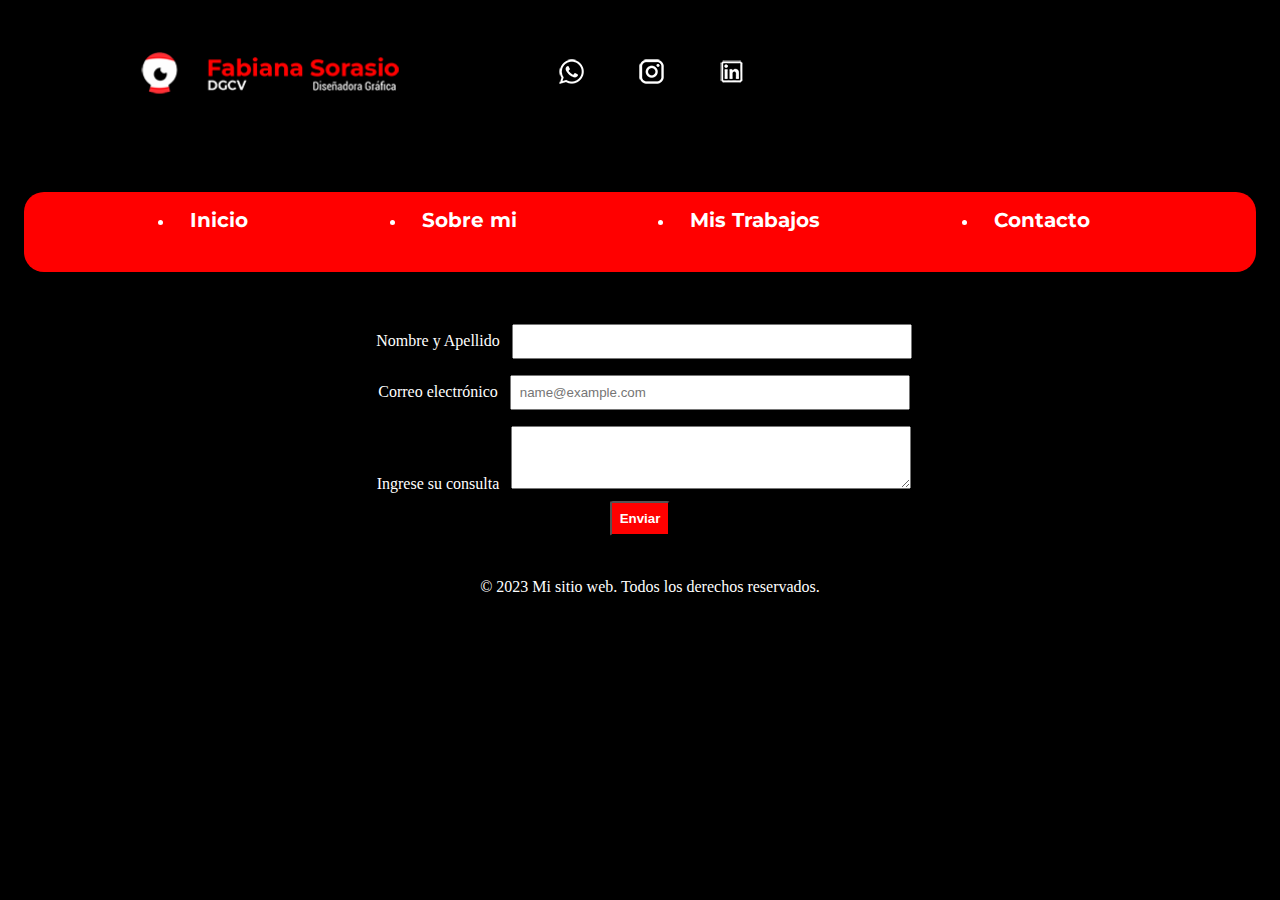
==== commit 59599408: "segunda entrega" ====
--- a/contactame.html
+++ b/contactame.html
@@ -5,6 +5,8 @@
     <meta http-equiv="X-UA-Compatible" content="IE=edge">
     <meta name="viewport" content="width=device-width, initial-scale=1.0">
     <title>Contacto</title>
+    <meta name="description" content="Para cualquier duda o consulta, completá el formulario">
+    <meta name="keywords" content="contacto, duda, presupuesto, inquietud, diseño, gráfico, digital, web, ux, ui">
     <link rel="preconnect" href="https://fonts.googleapis.com">
     <link rel="preconnect" href="https://fonts.gstatic.com" crossorigin>
     <link href="https://fonts.googleapis.com/css2?family=Montserrat:wght@500&display=swap" rel="stylesheet">
--- a/styless.css
+++ b/styless.css
@@ -23,10 +23,21 @@
 flex-wrap: nowrap;
 justify-content: space-evenly;
 align-items: center;
-gap: 50px;
-margin-top: 80px;
+gap: 10px;
+margin-top: 50px;
 margin-bottom: 20px; 
 padding-bottom: 50px;
+}
+
+p {
+width: 100%;
+display: flex;
+flex-direction: row;
+flex-wrap: nowrap;
+justify-content: space-around;
+align-items: flex-start;
+margin: 10px; 
+text-align: left;
 }
 
 
@@ -107,10 +118,6 @@
 text-align: center;
 }
 
-p{
-text-align: center;
-}
-
 form {
 margin: 0 auto;
 width: 100%;
@@ -145,3 +152,198 @@
 align-items: center;
 margin: 0 auto;
 }
+
+@media (max-width: 768px) {
+.isologotipo {
+width: 500px;
+display: flex;
+justify-content: center;
+align-items: center;
+}
+.redes-sociales {
+display: flex;
+gap: 10px;
+margin: auto;
+margin-right: 20px;
+width: 100%;
+height: 30px;
+flex-direction: column;
+flex-wrap: wrap;
+justify-content: center;
+align-items: center;
+} 
+.menu-principal {
+height: 100px;
+display: flex;
+flex-wrap: wrap;
+flex-direction: column;
+justify-content: space-evenly;
+align-content: stretch;
+background-color: red;
+border-radius: 20px;
+margin-top: 40px;
+}
+.margen-superior {
+display: flex;
+flex-wrap: nowrap;
+flex-direction: column;
+align-content: flex-start;
+justify-content: center;
+}
+.row {
+display: flex;
+flex-wrap: nowrap;
+flex-direction: column;
+justify-content: center;
+align-items: flex-start;
+}
+}
+
+@media (min-width: 768px) {
+.isologotipo {
+width: 500px;
+display: flex;
+justify-content: center;
+align-items: center;
+}
+.redes-sociales {
+display: flex;
+gap: 20px;
+margin: auto;
+margin-right: 20px;
+width: 100%;
+height: 30px;
+flex-direction: row;
+flex-wrap: wrap;
+justify-content: flex-start;
+align-items: center;
+} 
+    
+.menu-principal {
+width: 100%;
+height: 80px;
+display: flex;
+flex-wrap: wrap;
+flex-direction: row;
+justify-content: space-evenly;
+align-items: center;
+background-color: red;
+border-radius: 20px;
+margin-top: 60px;
+}
+.margen-superior {
+width: 100%;
+display: flex;
+flex-wrap: wrap;
+flex-direction: column;
+align-content: flex-start;
+justify-content: center;
+}
+.row {
+display: flex;
+flex-wrap: wrap;
+flex-direction: row;
+justify-content: center;
+align-items: flex-start;
+}
+}
+
+@media (min-width: 992px) {
+.isologotipo {
+width: 500px;
+display: flex;
+justify-content: center;
+align-items: center;
+}
+.redes-sociales {
+display: flex;
+gap: 5px;
+margin: auto;
+width: 100%;
+height: 50px;
+flex-direction: row;
+flex-wrap: wrap;
+justify-content: flex-start;
+align-items: center;
+align-content: center;
+} 
+.menu-principal {
+width: 100%;
+height: 80px;
+display: flex;
+flex-wrap: wrap;
+flex-direction: row;
+justify-content: center;
+align-content: flex-start;
+align-items: flex-start;
+background-color: red;
+border-radius: 20px;
+margin-top: 40px;
+}
+.margen-superior {
+width: 100%;
+display: flex;
+flex-wrap: wrap;
+flex-direction: column;
+align-content: flex-start;
+justify-content: center;
+}
+.row {
+display: flex;
+flex-wrap: wrap;
+flex-direction: row;
+justify-content: center;
+align-items: flex-start;
+}
+}
+
+@media (min-width: 1200px) {
+.isologotipo {
+width: 500px;
+display: flex;
+justify-content: center;
+align-items: center;
+}
+.redes-sociales {
+display: flex;
+gap: 20px;
+margin: auto;
+margin-right: 20px;
+width: 100%;
+height: 30px;
+flex-direction: row;
+flex-wrap: wrap;
+justify-content: flex-start;
+align-items: center;
+align-content: center;
+} 
+    
+.menu-principal {
+width: 100%;
+height: 80px;
+display: flex;
+flex-wrap: wrap;
+flex-direction: row;
+justify-content: space-evenly;
+align-items: center;
+align-content: flex-start;
+background-color: red;
+border-radius: 20px;
+margin-top: 40px;
+}
+.margen-superior {
+width: 100%;
+display: flex;
+flex-wrap: wrap;
+flex-direction: column;
+align-content: flex-start;
+justify-content: center;
+}
+.row {
+display: flex;
+flex-wrap: wrap;
+flex-direction: row;
+justify-content: center;
+align-items: flex-start;
+}
+}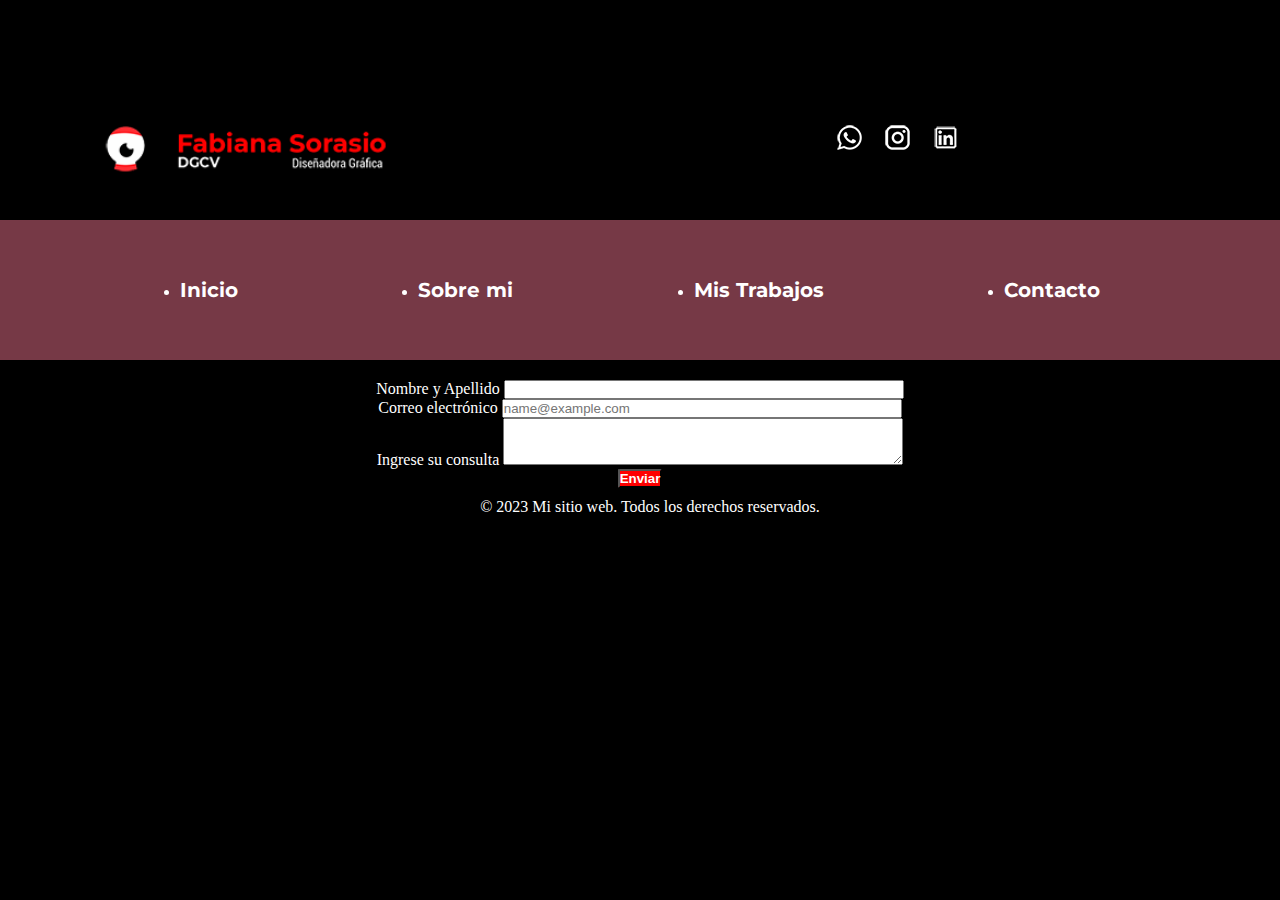
==== commit db135bb6: "Ajuste general" ====
--- a/contactame.html
+++ b/contactame.html
@@ -28,19 +28,19 @@
 <nav>
     <ul class="nav menu-principal">
         <li class="Inicio">
-            <a class="nav-link" href="index.html">Inicio</a>
+            <a href="index.html">Inicio</a>
         </li>
         <li class="Sobre mi">
-            <a class="nav-link" href="quien soy.html">Sobre mi</a>
+            <a href="quien soy.html">Sobre mi</a>
         </li>
         <li class="Mis Trabajos">
-            <a class="nav-link" href="portfolio.html">Mis Trabajos</a>
+            <a href="portfolio.html">Mis Trabajos</a>
         </li>
         <li class="Contacto">
-            <a class="nav-link" href="contactame.html">Contacto</a>
+            <a href="contactame.html">Contacto</a>
         </li>
     </ul>
-</nav> 
+</nav>
 <main>
     <form action="procesar.php" method="post">
         <div class="nombre">
--- a/styless.css
+++ b/styless.css
@@ -3,7 +3,6 @@
 padding: 0;
 box-sizing: border-box;
 color: white;
-padding: 8px;
 }
 
 body {
@@ -13,7 +12,8 @@
 }
 
 .isologotipo {
-width: 100%;
+width: 400px;
+height: 80px;
 }
 
 .margen-superior {
@@ -21,9 +21,9 @@
 display: flex;
 flex-direction: row;
 flex-wrap: nowrap;
-justify-content: space-evenly;
-align-items: center;
-gap: 10px;
+justify-content: center;
+align-items: center;
+gap: 50px;
 margin-top: 50px;
 margin-bottom: 20px; 
 padding-bottom: 50px;
@@ -40,14 +40,6 @@
 text-align: left;
 }
 
-
-.redes-sociales {
-display: flex;
-justify-content: flex-end;
-align-items: center;
-gap: 5px;
-}
-
 main {
 margin-top: 20px;
 }
@@ -57,8 +49,8 @@
 display: flex;
 justify-content: space-evenly;
 align-items: center;
-background-color: red;
-border-radius: 20px;
+/* background-color: red; */
+/* border-radius: 20px; */
 align-content: flex-end;
 }
 
@@ -71,8 +63,7 @@
 font-size: 20px;
 font-weight: bold;
 }
-
-
+    
 .redes-sociales {
 display: flex;
 gap: 20px;
@@ -85,10 +76,6 @@
 justify-content: flex-end;
 align-items: flex-end;
 } 
-
-h1{
-text-align: center;
-}
 
 a {
 text-decoration: none;
@@ -98,6 +85,7 @@
 font-family: 'Montserrat', sans-serif;
 font-size: 30px;
 font-weight: bold;
+text-align: center;
 }
 
 main h2{
@@ -110,7 +98,7 @@
 
 main h3{
 font-family: 'Montserrat', sans-serif;
-font-size: 10px;
+font-size: 8px;
 font-weight: lighter;
 text-align: center;
 text-decoration: solid;
@@ -153,195 +141,251 @@
 margin: 0 auto;
 }
 
-@media (max-width: 768px) {
+@media (min-width: 320px) {
+nav {
+width: 100%;
+height: 140px;
+margin-top: 50px;
+background-color: #c1fb7a78; 
+}
+.isologotipo {
+width: 400px;
+display: flex;
+justify-content: center;
+align-items: center;
+margin-top: 40px;
+}
+.redes-sociales {
+display: flex;
+gap: 10px;
+width: 100px;
+height: 120px;
+flex-direction: row;
+flex-wrap: nowrap;
+justify-content: center;
+}
+.menu-principal {
+display: flex;
+flex-wrap: nowrap;
+flex-direction: column;
+justify-content: space-around;
+align-items: center;
+width: 100%;
+height: 140px;
+margin-top: 70px;
+}
+.margen-superior {
+display: flex;
+flex-wrap: nowrap;
+flex-direction: column;
+align-content: flex-start;
+justify-content: center;
+margin-top: 100px;
+margin-bottom: 30px;
+}
+ .row {
+display: flex;
+flex-wrap: nowrap;
+flex-direction: column;
+justify-content: center;
+align-items: flex-start;
+}
+}
+
+@media (min-width: 425px) {
+nav {
+width: 100%;
+height: 140px;
+margin-top: 50px;
+background-color: #7afb8378; 
+}
 .isologotipo {
 width: 500px;
 display: flex;
 justify-content: center;
 align-items: center;
+margin-top: 100px;
 }
 .redes-sociales {
 display: flex;
 gap: 10px;
-margin: auto;
-margin-right: 20px;
-width: 100%;
-height: 30px;
-flex-direction: column;
+margin-right: 50px;
+width: 100px;
+height: 80px;
+flex-direction: row;
+flex-wrap: nowrap;
+justify-content:center;
+align-items: center;
+} 
+.menu-principal {
+width: 100%;
+height: 140px;
+display: flex;
+flex-wrap: nowrap;
+flex-direction: column;
+justify-content: center;
+align-items: center;
+}
+.margen-superior {
+display: flex;
+flex-wrap: nowrap;
+flex-direction: column;
+align-content: flex-start;
+justify-content: center;
+margin-top: 100px;
+gap: 10px;
+}
+.row {
+display: flex;
+flex-wrap: nowrap;
+flex-direction: column;
+justify-content: center;
+align-items: flex-start;
+}
+}
+@media (min-width: 768px) {
+nav {
+width: 100%;
+height: 140px;
+margin-top: 50px;
+background-color: #807afb78; 
+}
+.isologotipo {
+width: 500px;
+display: flex;
+justify-content: center;
+align-items: center;
+}
+.redes-sociales {
+display: flex;
+gap: 20px;
+margin: auto;
+width: 100px;
+height: 80px;
+flex-direction: row;
+flex-wrap: nowrap;
+justify-content: flex-end;
+align-items: center;
+} 
+.menu-principal {
+width: 100%;
+height: 140px;
+display: flex;
+flex-wrap: nowrap;
+flex-direction: row;
+justify-content: space-evenly;
+align-items: center;
+}
+.margen-superior {
+width: 100%;
+display: flex;
+flex-wrap: nowrap;
+flex-direction: row;
+align-content: flex-start;
+justify-content: center;
+}
+.row {
+display: flex;
 flex-wrap: wrap;
-justify-content: center;
-align-items: center;
-} 
-.menu-principal {
-height: 100px;
+flex-direction: row;
+justify-content: center;
+align-items: flex-start;
+}
+}
+
+@media (min-width: 992px) {
+nav {
+width: 100%;
+height: 140px;
+margin-top: 50px;
+background-color: #fb7ad678; 
+}
+.isologotipo {
+width: 500px;
+display: flex;
+justify-content: center;
+align-items: center;
+}
+.redes-sociales {
+display: flex;
+gap: 20px;
+margin: auto;
+width: 100px;
+height: 80px;
+flex-direction: row;
+flex-wrap: nowrap;
+justify-content: flex end;
+align-items: center;
+} 
+.menu-principal {
+width: 100%;
+height: 140px;
+display: flex;
+flex-wrap: nowrap;
+flex-direction: row;
+justify-content: space-evenly;
+}
+.margen-superior {
+width: 100%;
+display: flex;
+flex-wrap: nowrap;
+flex-direction: row;
+align-content: flex-start;
+justify-content: center;
+}
+.row {
 display: flex;
 flex-wrap: wrap;
-flex-direction: column;
+flex-direction: row;
+justify-content: center;
+align-items: flex-start;
+}
+}
+@media (min-width: 1200px) {
+nav {
+width: 100%;
+height: 140px;
+margin-top: 50px;
+background-color: #fb7a9478; 
+}
+.isologotipo {
+width: 500px;
+display: flex;
+justify-content: center;
+align-items: center;
+}
+.redes-sociales {
+display: flex;
+gap: 20px;
+margin: auto;
+margin-right: 320px;
+width: 100px;
+height: 80px;
+flex-direction: row;
+flex-wrap: nowrap;
+justify-content: flex end;
+align-items: center;
+} 
+.menu-principal {
+width: 100%;
+height: 140px;
+display: flex;
+flex-wrap: nowrap;
+flex-direction: row;
 justify-content: space-evenly;
-align-content: stretch;
-background-color: red;
-border-radius: 20px;
-margin-top: 40px;
-}
-.margen-superior {
-display: flex;
-flex-wrap: nowrap;
-flex-direction: column;
-align-content: flex-start;
-justify-content: center;
+}
+.margen-superior {
+width: 100%;
+display: flex;
+flex-wrap: nowrap;
+flex-direction: row;
+align-content: flex-start;
+justify-content: center;
+margin-right: 100px;
 }
 .row {
 display: flex;
-flex-wrap: nowrap;
-flex-direction: column;
-justify-content: center;
-align-items: flex-start;
-}
-}
-
-@media (min-width: 768px) {
-.isologotipo {
-width: 500px;
-display: flex;
-justify-content: center;
-align-items: center;
-}
-.redes-sociales {
-display: flex;
-gap: 20px;
-margin: auto;
-margin-right: 20px;
-width: 100%;
-height: 30px;
-flex-direction: row;
 flex-wrap: wrap;
-justify-content: flex-start;
-align-items: center;
-} 
-    
-.menu-principal {
-width: 100%;
-height: 80px;
-display: flex;
-flex-wrap: wrap;
-flex-direction: row;
-justify-content: space-evenly;
-align-items: center;
-background-color: red;
-border-radius: 20px;
-margin-top: 60px;
-}
-.margen-superior {
-width: 100%;
-display: flex;
-flex-wrap: wrap;
-flex-direction: column;
-align-content: flex-start;
-justify-content: center;
-}
-.row {
-display: flex;
-flex-wrap: wrap;
-flex-direction: row;
-justify-content: center;
-align-items: flex-start;
-}
-}
-
-@media (min-width: 992px) {
-.isologotipo {
-width: 500px;
-display: flex;
-justify-content: center;
-align-items: center;
-}
-.redes-sociales {
-display: flex;
-gap: 5px;
-margin: auto;
-width: 100%;
-height: 50px;
-flex-direction: row;
-flex-wrap: wrap;
-justify-content: flex-start;
-align-items: center;
-align-content: center;
-} 
-.menu-principal {
-width: 100%;
-height: 80px;
-display: flex;
-flex-wrap: wrap;
-flex-direction: row;
-justify-content: center;
-align-content: flex-start;
-align-items: flex-start;
-background-color: red;
-border-radius: 20px;
-margin-top: 40px;
-}
-.margen-superior {
-width: 100%;
-display: flex;
-flex-wrap: wrap;
-flex-direction: column;
-align-content: flex-start;
-justify-content: center;
-}
-.row {
-display: flex;
-flex-wrap: wrap;
-flex-direction: row;
-justify-content: center;
-align-items: flex-start;
-}
-}
-
-@media (min-width: 1200px) {
-.isologotipo {
-width: 500px;
-display: flex;
-justify-content: center;
-align-items: center;
-}
-.redes-sociales {
-display: flex;
-gap: 20px;
-margin: auto;
-margin-right: 20px;
-width: 100%;
-height: 30px;
-flex-direction: row;
-flex-wrap: wrap;
-justify-content: flex-start;
-align-items: center;
-align-content: center;
-} 
-    
-.menu-principal {
-width: 100%;
-height: 80px;
-display: flex;
-flex-wrap: wrap;
-flex-direction: row;
-justify-content: space-evenly;
-align-items: center;
-align-content: flex-start;
-background-color: red;
-border-radius: 20px;
-margin-top: 40px;
-}
-.margen-superior {
-width: 100%;
-display: flex;
-flex-wrap: wrap;
-flex-direction: column;
-align-content: flex-start;
-justify-content: center;
-}
-.row {
-display: flex;
-flex-wrap: wrap;
 flex-direction: row;
 justify-content: center;
 align-items: flex-start;
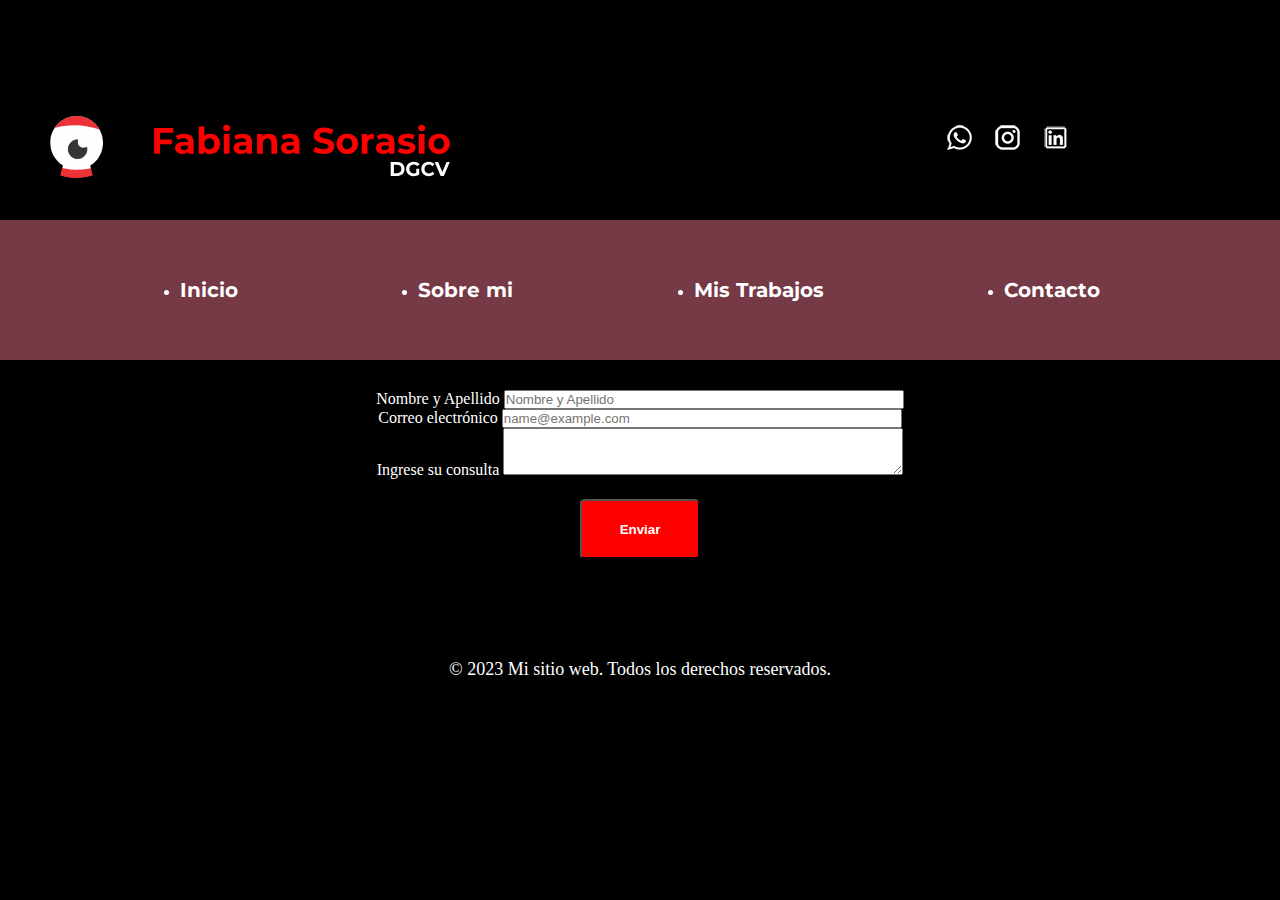
==== commit 8b6ed76e: "Cambios de responsive y entrega final." ====
--- a/contactame.html
+++ b/contactame.html
@@ -17,7 +17,7 @@
 <body>
 <header class="margen-superior">
     <div class="isologotipo">
-        <img src="images/Iso.png" alt="Isologotipo" width="70%"> 
+        <img src="images/iso.svg" alt="Isologotipo" width="80%"> 
     </div>
     <aside class="redes-sociales">
         <a href="https://wa.link/hqs57b/"> <img src="images/WhatsApp.png" alt="WhatsApp"> </a>
@@ -45,7 +45,7 @@
     <form action="procesar.php" method="post">
         <div class="nombre">
             <label for="nombre" class="form-label">Nombre y Apellido</label>
-            <input type="nombres" class="form-control" id="nombre" name="nombres" aria-describedby="nombre_help">
+            <input type="nombres" class="form-control" id="nombre" name="nombres" placeholder="Nombre y Apellido">
             <!-- <small id="nombre_help" class="form-text">Ingresa tu nombre completo</small> -->
         </div>
         <div class="correo electrónico">
--- a/styless.css
+++ b/styless.css
@@ -4,18 +4,15 @@
 box-sizing: border-box;
 color: white;
 }
-
 body {
 width: 100%;
 margin: auto;
 background-color:rgb(0, 0, 0)
 }
-
 .isologotipo {
 width: 400px;
 height: 80px;
 }
-
 .margen-superior {
 height: 20px;
 display: flex;
@@ -28,7 +25,6 @@
 margin-bottom: 20px; 
 padding-bottom: 50px;
 }
-
 p {
 width: 100%;
 display: flex;
@@ -38,22 +34,18 @@
 align-items: flex-start;
 margin: 10px; 
 text-align: left;
-}
-
+font-size: 18px;
+}
 main {
 margin-top: 20px;
 }
-
 .menu-principal {
 height: 50px;
 display: flex;
 justify-content: space-evenly;
 align-items: center;
-/* background-color: red; */
-/* border-radius: 20px; */
 align-content: flex-end;
 }
-
 .menu-principal a{
 height: 20px;
 font-size: 20px;
@@ -63,7 +55,6 @@
 font-size: 20px;
 font-weight: bold;
 }
-    
 .redes-sociales {
 display: flex;
 gap: 20px;
@@ -76,61 +67,46 @@
 justify-content: flex-end;
 align-items: flex-end;
 } 
-
 a {
 text-decoration: none;
 }
-
 main h1{
 font-family: 'Montserrat', sans-serif;
-font-size: 30px;
+font-size: 35px;
 font-weight: bold;
 text-align: center;
 }
-
 main h2{
 font-family: 'Montserrat', sans-serif;
-font-size: 20px;
+font-size: 25px;
 font-weight: lighter;
 text-align: center;
 text-decoration: solid;
 }
-
-main h3{
-font-family: 'Montserrat', sans-serif;
-font-size: 8px;
-font-weight: lighter;
-text-align: center;
-text-decoration: solid;
-margin-top: 100px;
-text-align: center;
-}
-
 form {
-margin: 0 auto;
+margin-top: 30px;
 width: 100%;
 height: auto;
 display: flex;
 flex-direction: column;
 align-items: center;
 }
-
 .form-control {
 width: 400px;
 height: auto;
 }
-
 .form-label {
 width: 400px;
 height: auto;
 }
-
 .boton-enviar {
+margin-top:  20px; ;
+width: 120px;
+height: 60px;
 background-color: red;
 border-radius: 5%;
 font-weight: bold;
 }
-
 ul {
 width: 100%;
 display: flex;
@@ -140,16 +116,37 @@
 align-items: center;
 margin: 0 auto;
 }
-
+.trabajos-uno-eventos {
+display: flex;
+flex-direction: row;
+flex-wrap: nowrap;
+justify-content: space-evenly;
+align-items: center;
+margin-top: 60px;
+margin-bottom: 60px;
+list-style: none;
+}
+.trabajos-uno-eventos li img:hover {
+transform: scale(1.1);
+display: flex;
+flex-direction: column;
+align-items: center;
+}
+footer {
+margin-top: 100px;
+}
 @media (min-width: 320px) {
 nav {
 width: 100%;
 height: 140px;
 margin-top: 50px;
-background-color: #c1fb7a78; 
-}
-.isologotipo {
-width: 400px;
+background-color: #fb7a9478; 
+}
+.isologotipo img {
+widht: 100%;
+}
+.isologotipo {
+width: 100%;
 display: flex;
 justify-content: center;
 align-items: center;
@@ -175,6 +172,7 @@
 margin-top: 70px;
 }
 .margen-superior {
+width: 100%;
 display: flex;
 flex-wrap: nowrap;
 flex-direction: column;
@@ -183,24 +181,45 @@
 margin-top: 100px;
 margin-bottom: 30px;
 }
- .row {
-display: flex;
-flex-wrap: nowrap;
-flex-direction: column;
-justify-content: center;
-align-items: flex-start;
-}
-}
-
+.row {
+display: flex;
+flex-wrap: nowrap;
+flex-direction: column;
+justify-content: center;
+align-items: flex-start;
+}
+.trabajos-uno-eventos {
+display: flex;
+flex-wrap: nowrap;
+justify-content: center;
+align-items: center;
+margin-top: 60px;
+margin-bottom: 60px;
+list-style: none;
+flex-direction: column;
+}
+p {
+margin: 0px; 
+}
+footer {
+margin-top: 20px;
+}
+footer {
+margin-top: 100px;
+}
+}
 @media (min-width: 425px) {
 nav {
 width: 100%;
 height: 140px;
 margin-top: 50px;
-background-color: #7afb8378; 
-}
-.isologotipo {
-width: 500px;
+background-color: #fb7a9478; 
+}
+.isologotipo img {
+widht: 100%;
+}
+.isologotipo {
+width: 80%;
 display: flex;
 justify-content: center;
 align-items: center;
@@ -227,6 +246,7 @@
 align-items: center;
 }
 .margen-superior {
+width: 100%;
 display: flex;
 flex-wrap: nowrap;
 flex-direction: column;
@@ -241,6 +261,25 @@
 flex-direction: column;
 justify-content: center;
 align-items: flex-start;
+}
+.trabajos-uno-eventos {
+width: 100%;
+display: flex;
+flex-wrap: wrap;
+justify-content: center;
+align-items: center;
+margin-top: 60px;
+margin-bottom: 60px;
+list-style: none;
+flex-direction: column;
+gap: 20px;
+align-content: center;
+}
+p {
+margin: 0px; 
+}
+footer {
+margin-top: 100px;
 }
 }
 @media (min-width: 768px) {
@@ -248,7 +287,7 @@
 width: 100%;
 height: 140px;
 margin-top: 50px;
-background-color: #807afb78; 
+background-color: #fb7a9478; 
 }
 .isologotipo {
 width: 500px;
@@ -291,14 +330,26 @@
 justify-content: center;
 align-items: flex-start;
 }
-}
-
+.trabajos-uno-eventos {
+display: flex;
+flex-direction: row;
+flex-wrap: wrap;
+justify-content: space-evenly;
+align-items: center;
+margin-top: 60px;
+ margin-bottom: 60px;
+list-style: none;
+}
+footer {
+margin-top: 100px;
+}
+}
 @media (min-width: 992px) {
 nav {
 width: 100%;
 height: 140px;
 margin-top: 50px;
-background-color: #fb7ad678; 
+background-color: #fb7a9478; 
 }
 .isologotipo {
 width: 500px;
@@ -340,6 +391,19 @@
 justify-content: center;
 align-items: flex-start;
 }
+.trabajos-uno-eventos {
+display: flex;
+flex-direction: row;
+flex-wrap: wrap;
+justify-content: space-evenly;
+align-items: center;
+margin-top: 60px;
+margin-bottom: 60px;
+list-style: none;
+}
+footer {
+margin-top: 100px;
+}
 }
 @media (min-width: 1200px) {
 nav {
@@ -358,7 +422,7 @@
 display: flex;
 gap: 20px;
 margin: auto;
-margin-right: 320px;
+margin-right: 210px;
 width: 100px;
 height: 80px;
 flex-direction: row;
@@ -390,4 +454,17 @@
 justify-content: center;
 align-items: flex-start;
 }
+.trabajos-uno-eventos {
+display: flex;
+flex-direction: row;
+flex-wrap: nowrap;
+justify-content: space-evenly;
+align-items: center;
+margin-top: 60px;
+margin-bottom: 60px;
+list-style: none;
+}
+footer {
+margin-top: 100px;
+}
 }